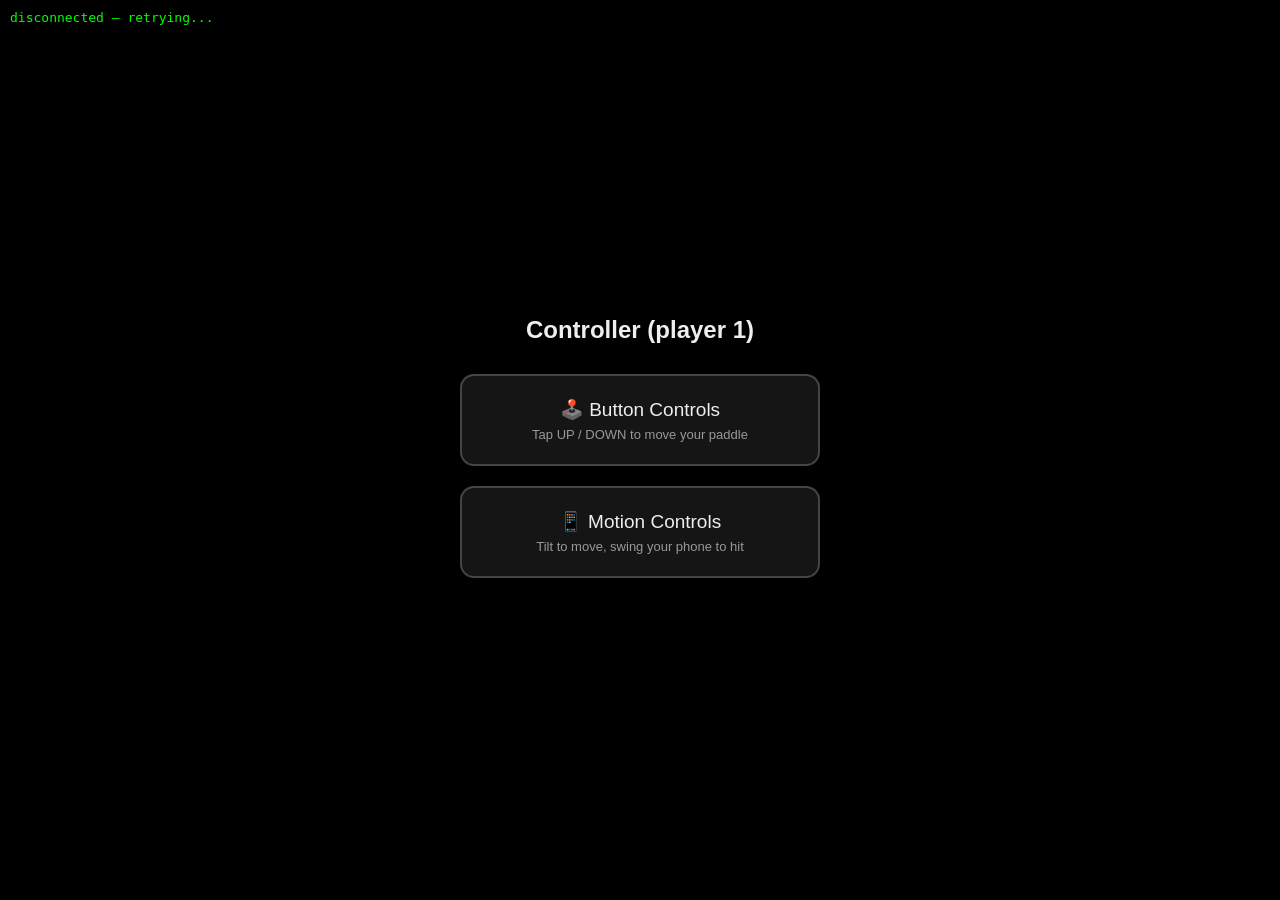
==== controller.html @ 8404f34f "update html" ====
<!DOCTYPE html>
<html>
<head>
    <title>Pong - Controller</title>
    <meta name="viewport" content="width=device-width, initial-scale=1.0, user-scalable=no">
    <style>
        * { box-sizing: border-box; -webkit-tap-highlight-color: transparent; }

        body {
            background: #000; color: #eee; font-family: -apple-system, Arial, sans-serif;
            display: flex; flex-direction: column; align-items: center; justify-content: center;
            height: 100vh; margin: 0; padding: 16px; text-align: center; overflow: hidden;
            transition: background-color 120ms ease-out;
        }

        h2 { margin: 4px 0 20px; }

        #status {
            position: fixed; top: 10px; left: 10px; color: #0f0; font-size: 13px; font-family: monospace;
        }

        .screen { display: none; width: 100%; max-width: 360px; }
        .screen.active { display: flex; flex-direction: column; align-items: center; }

        /* ---- Mode select ---- */
        .mode-btn {
            width: 100%; padding: 22px; margin: 10px 0; font-size: 19px; border-radius: 14px;
            border: 2px solid #444; background: #151515; color: #eee;
        }
        .mode-btn:active { background: #222; }
        .mode-btn .sub { display: block; font-size: 13px; color: #999; margin-top: 6px; font-weight: normal; }

        /* ---- Button mode ---- */
        button.control {
            width: 160px; height: 90px; font-size: 22px; margin: 10px; border-radius: 12px;
            border: none; background: #2a2a2a; color: #eee; touch-action: none;
        }
        button.control:active { background: #3a3a3a; }

        /* ---- Motion mode ---- */
        #tiltTrack {
            position: relative; width: 60px; height: 260px; background: #151515;
            border-radius: 30px; border: 2px solid #333; margin: 20px 0; overflow: hidden;
        }
        #tiltPuck {
            position: absolute; left: 5px; width: 50px; height: 50px; border-radius: 50%;
            background: #0af; transition: background-color 120ms ease-out;
        }
        #tiltPuck.flash { background: #ff9900; }

        #swingMeter {
            width: 100%; height: 10px; background: #151515; border-radius: 5px; overflow: hidden; margin-bottom: 8px;
        }
        #swingMeterFill { height: 100%; width: 0%; background: #0af; }

        .hint { font-size: 14px; color: #999; margin-top: 8px; line-height: 1.5; }
        .warn { font-size: 13px; color: #ffb300; margin-top: 10px; line-height: 1.4; }

        .link-btn { background: none; border: none; color: #0af; font-size: 14px; margin-top: 22px; padding: 10px; }
    </style>
</head>
<body id="body">
    <div id="status">connecting...</div>

    <!-- ============================================================
         SCREEN 1: MODE SELECT
    ============================================================= -->
    <div id="screen-select" class="screen active">
        <h2 id="titleSelect">Controller</h2>
        <button class="mode-btn" id="pickButtons">
            🕹️ Button Controls
            <span class="sub">Tap UP / DOWN to move your paddle</span>
        </button>
        <button class="mode-btn" id="pickMotion">
            📱 Motion Controls
            <span class="sub">Tilt to move, swing your phone to hit</span>
        </button>
    </div>

    <!-- ============================================================
         SCREEN 2: BUTTON MODE
    ============================================================= -->
    <div id="screen-buttons" class="screen">
        <h2 id="titleButtons">Controller</h2>
        <button class="control" id="up">UP</button>
        <button class="control" id="down">DOWN</button>
        <button class="link-btn" data-back>⟵ Change control mode</button>
    </div>

    <!-- ============================================================
         SCREEN 3: MOTION MODE
    ============================================================= -->
    <div id="screen-motion" class="screen">
        <h2 id="titleMotion">Controller</h2>

        <div id="motionPrompt">
            <p class="hint">Motion controls need permission to read your phone's sensors.</p>
            <button class="mode-btn" id="enableMotion">Enable Motion Controls</button>
            <p class="warn" id="secureWarning" style="display:none;">
                ⚠️ This page isn't loaded over HTTPS. Some phone browsers block motion
                sensors on plain http:// connections — if nothing happens after tapping
                Enable, try serving the app over HTTPS.
            </p>
            <button class="link-btn" data-back>⟵ Change control mode</button>
        </div>

        <div id="motionActive" style="display:none;">
            <div id="swingMeter"><div id="swingMeterFill"></div></div>
            <p class="hint" style="margin-top:0;">swing power</p>

            <div id="tiltTrack"><div id="tiltPuck"></div></div>

            <p class="hint">Tilt the phone up/down to move your paddle.<br>Swing it sharply to hit the ball with power.</p>

            <button class="link-btn" id="recalibrate">🎯 Recalibrate center</button>
            <button class="link-btn" data-back>⟵ Change control mode</button>
        </div>
    </div>

    <script>
        // ==========================================
        // SETUP
        // ==========================================
        const params = new URLSearchParams(window.location.search);
        const player = params.get("player") === "2" ? 2 : 1;
        document.querySelectorAll("#titleSelect, #titleButtons, #titleMotion").forEach(el => {
            el.textContent = `Controller (player ${player})`;
        });

        const statusEl = document.getElementById("status");
        const bodyEl = document.getElementById("body");
        let ws;

        function connect() {
            const wsScheme = location.protocol === "https:" ? "wss" : "ws";
            ws = new WebSocket(`${wsScheme}://${location.host}/ws/controller-${player}`);
            ws.onopen = () => { statusEl.textContent = "connected"; };
            ws.onclose = () => { statusEl.textContent = "disconnected — retrying..."; setTimeout(connect, 1000); };
            ws.onerror = () => ws.close();
        }
        connect();

        function sendMsg(obj) {
            if (ws && ws.readyState === WebSocket.OPEN) {
                ws.send(JSON.stringify(Object.assign({ player }, obj)));
            }
        }

        // ==========================================
        // SCREEN SWITCHING
        // ==========================================
        const screens = {
            select: document.getElementById("screen-select"),
            buttons: document.getElementById("screen-buttons"),
            motion: document.getElementById("screen-motion"),
        };
        function showScreen(name) {
            Object.values(screens).forEach(s => s.classList.remove("active"));
            screens[name].classList.add("active");
        }
        document.querySelectorAll("[data-back]").forEach(btn => {
            btn.addEventListener("click", () => {
                stopAllHolds();
                showScreen("select");
            });
        });

        // ==========================================
        // BUTTON MODE
        // ==========================================
        document.getElementById("pickButtons").addEventListener("click", () => showScreen("buttons"));

        // Holding UP/DOWN moves continuously: fire once immediately (so a quick
        // tap still registers), then keep resending at a fixed rate for as long
        // as the button/key stays down. One interval per action so holding both
        // at once (or a key + a button) doesn't clobber each other.
        const HOLD_REPEAT_MS = 1000 / 30;
        const holdIntervals = {};

        function startHold(action) {
            if (holdIntervals[action]) return; // already repeating
            sendMsg({ action });
            holdIntervals[action] = setInterval(() => sendMsg({ action }), HOLD_REPEAT_MS);
        }
        function stopHold(action) {
            if (holdIntervals[action]) {
                clearInterval(holdIntervals[action]);
                delete holdIntervals[action];
            }
        }
        function stopAllHolds() {
            Object.keys(holdIntervals).forEach(stopHold);
        }

        function bindHoldButton(btn, action) {
            btn.addEventListener("pointerdown", (e) => {
                e.preventDefault();
                btn.setPointerCapture(e.pointerId);
                startHold(action);
            });
            btn.addEventListener("pointerup", () => stopHold(action));
            btn.addEventListener("pointercancel", () => stopHold(action));
        }
        bindHoldButton(document.getElementById("up"), "up");
        bindHoldButton(document.getElementById("down"), "down");

        window.addEventListener("keydown", (e) => {
            if (!screens.buttons.classList.contains("active")) return;
            if (e.key === "ArrowUp" || e.key === "w" || e.key === "W") startHold("up");
            if (e.key === "ArrowDown" || e.key === "s" || e.key === "S") startHold("down");
        });
        window.addEventListener("keyup", (e) => {
            if (e.key === "ArrowUp" || e.key === "w" || e.key === "W") stopHold("up");
            if (e.key === "ArrowDown" || e.key === "s" || e.key === "S") stopHold("down");
        });

        // Don't leave a paddle stuck moving if focus/visibility is lost mid-hold,
        // or if the user backs out of the button screen while still pressing.
        window.addEventListener("blur", stopAllHolds);
        document.addEventListener("visibilitychange", () => {
            if (document.hidden) stopAllHolds();
        });

        // ==========================================
        // MOTION MODE
        // ==========================================
        document.getElementById("pickMotion").addEventListener("click", () => {
            showScreen("motion");
            if (!window.isSecureContext) {
                document.getElementById("secureWarning").style.display = "block";
            }
        });

        const TILT_RANGE_DEG = 40;     // full tilt range mapped to top..bottom of paddle
        const HIT_JERK_THRESHOLD = 9;  // m/s^2 sudden spike needed to count as a "swing"
        const HIT_JERK_MAX = 28;       // spike magnitude that counts as a full-power (1.0) swing
        const HIT_COOLDOWN_MS = 250;   // minimum time between two swings
        const ORIENTATION_SEND_INTERVAL_MS = 1000 / 20; // throttle position updates to 20Hz

        let baselineBeta = null;
        let latestBeta = null;
        let lastOrientationSend = 0;

        let smoothedMag = null;
        let lastHitTime = 0;

        const tiltPuck = document.getElementById("tiltPuck");
        const tiltTrack = document.getElementById("tiltTrack");
        const swingFill = document.getElementById("swingMeterFill");

        function updateTiltUI(normalized) {
            const trackHeight = tiltTrack.clientHeight - tiltPuck.clientHeight;
            tiltPuck.style.top = `${normalized * trackHeight}px`;
        }

        function handleOrientation(event) {
            if (event.beta === null || event.beta === undefined) return;
            latestBeta = event.beta;
            if (baselineBeta === null) baselineBeta = event.beta;

            const now = performance.now();
            if (now - lastOrientationSend < ORIENTATION_SEND_INTERVAL_MS) return;
            lastOrientationSend = now;

            const delta = event.beta - baselineBeta; // tilt forward (away from body) = negative-going in most holds
            let normalized = 0.5 - (delta / TILT_RANGE_DEG) * 0.5;
            normalized = Math.max(0, Math.min(1, normalized));

            updateTiltUI(normalized);
            sendMsg({ action: "set", value: normalized });
        }

        function flashHit() {
            tiltPuck.classList.add("flash");
            bodyEl.style.backgroundColor = "#221a00";
            setTimeout(() => {
                tiltPuck.classList.remove("flash");
                bodyEl.style.backgroundColor = "#000";
            }, 180);
            if (navigator.vibrate) navigator.vibrate(40);
        }

        function handleMotion(event) {
            const raw = (event.acceleration && event.acceleration.x !== null)
                ? event.acceleration
                : event.accelerationIncludingGravity;
            if (!raw || raw.x === null || raw.x === undefined) return;

            const mag = Math.sqrt((raw.x || 0) ** 2 + (raw.y || 0) ** 2 + (raw.z || 0) ** 2);
            if (smoothedMag === null) smoothedMag = mag;

            const jerk = mag - smoothedMag; // sudden spike above the slow-moving baseline = a swing
            smoothedMag = smoothedMag * 0.9 + mag * 0.1;

            swingFill.style.width = `${Math.min(100, Math.max(0, (jerk / HIT_JERK_MAX) * 100))}%`;

            const now = performance.now();
            if (jerk > HIT_JERK_THRESHOLD && now - lastHitTime > HIT_COOLDOWN_MS) {
                lastHitTime = now;
                const power = Math.min(1, jerk / HIT_JERK_MAX);
                sendMsg({ action: "hit", power });
                flashHit();
            }
        }

        async function enableMotion() {
            try {
                if (typeof DeviceMotionEvent !== "undefined" && typeof DeviceMotionEvent.requestPermission === "function") {
                    const perm = await DeviceMotionEvent.requestPermission();
                    if (perm !== "granted") { alert("Motion permission denied."); return; }
                }
                if (typeof DeviceOrientationEvent !== "undefined" && typeof DeviceOrientationEvent.requestPermission === "function") {
                    const perm = await DeviceOrientationEvent.requestPermission();
                    if (perm !== "granted") { alert("Orientation permission denied."); return; }
                }
            } catch (err) {
                alert("Couldn't get sensor permission: " + err);
                return;
            }

            window.addEventListener("deviceorientation", handleOrientation);
            window.addEventListener("devicemotion", handleMotion);

            document.getElementById("motionPrompt").style.display = "none";
            document.getElementById("motionActive").style.display = "block";
        }

        document.getElementById("enableMotion").addEventListener("click", enableMotion);
        document.getElementById("recalibrate").addEventListener("click", () => {
            if (latestBeta !== null) baselineBeta = latestBeta;
        });
    </script>
</body>
</html>
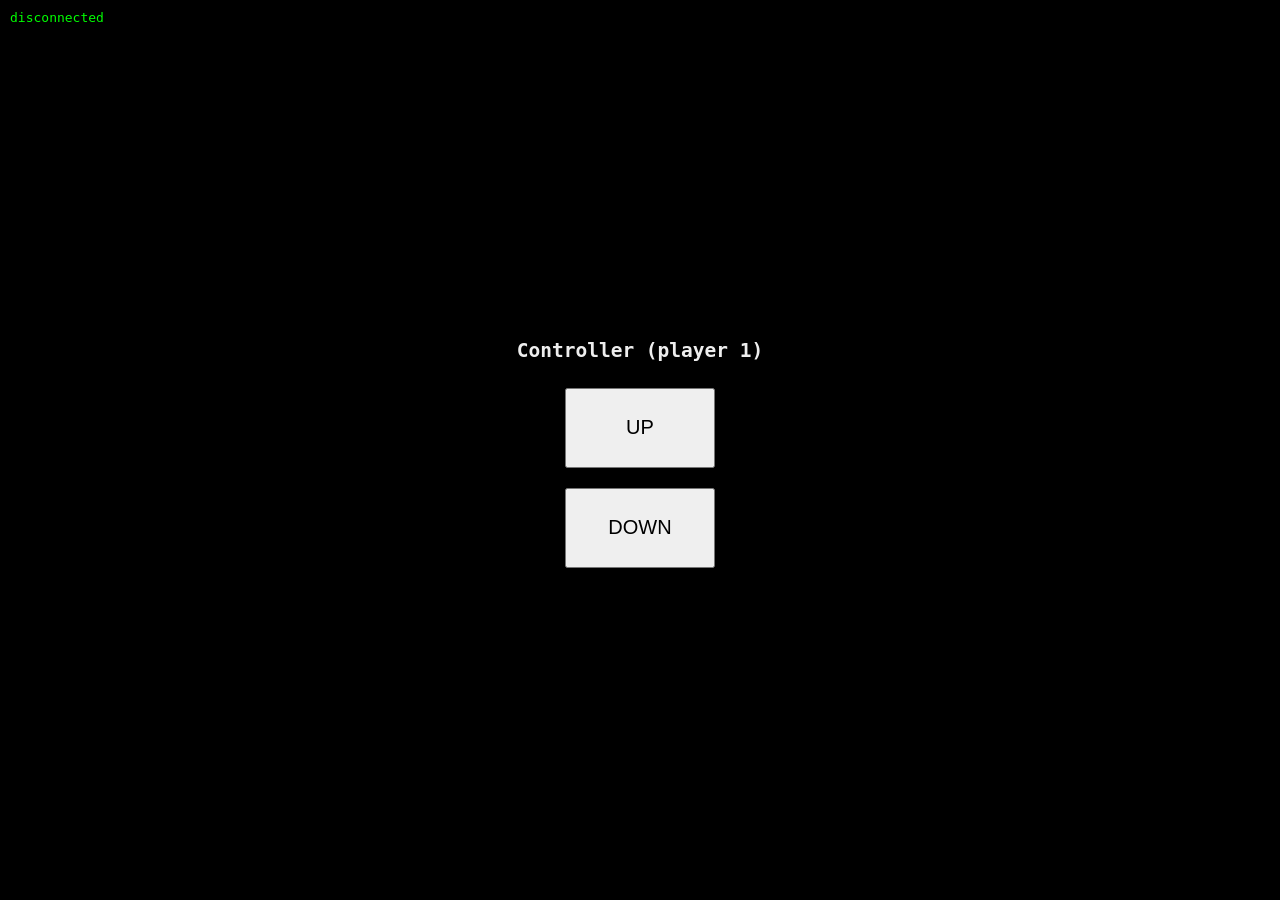
==== commit cfb78839: "change main.py" ====
--- a/controller.html
+++ b/controller.html
@@ -2,333 +2,40 @@
 <html>
 <head>
     <title>Pong - Controller</title>
-    <meta name="viewport" content="width=device-width, initial-scale=1.0, user-scalable=no">
     <style>
-        * { box-sizing: border-box; -webkit-tap-highlight-color: transparent; }
-
-        body {
-            background: #000; color: #eee; font-family: -apple-system, Arial, sans-serif;
-            display: flex; flex-direction: column; align-items: center; justify-content: center;
-            height: 100vh; margin: 0; padding: 16px; text-align: center; overflow: hidden;
-            transition: background-color 120ms ease-out;
-        }
-
-        h2 { margin: 4px 0 20px; }
-
-        #status {
-            position: fixed; top: 10px; left: 10px; color: #0f0; font-size: 13px; font-family: monospace;
-        }
-
-        .screen { display: none; width: 100%; max-width: 360px; }
-        .screen.active { display: flex; flex-direction: column; align-items: center; }
-
-        /* ---- Mode select ---- */
-        .mode-btn {
-            width: 100%; padding: 22px; margin: 10px 0; font-size: 19px; border-radius: 14px;
-            border: 2px solid #444; background: #151515; color: #eee;
-        }
-        .mode-btn:active { background: #222; }
-        .mode-btn .sub { display: block; font-size: 13px; color: #999; margin-top: 6px; font-weight: normal; }
-
-        /* ---- Button mode ---- */
-        button.control {
-            width: 160px; height: 90px; font-size: 22px; margin: 10px; border-radius: 12px;
-            border: none; background: #2a2a2a; color: #eee; touch-action: none;
-        }
-        button.control:active { background: #3a3a3a; }
-
-        /* ---- Motion mode ---- */
-        #tiltTrack {
-            position: relative; width: 60px; height: 260px; background: #151515;
-            border-radius: 30px; border: 2px solid #333; margin: 20px 0; overflow: hidden;
-        }
-        #tiltPuck {
-            position: absolute; left: 5px; width: 50px; height: 50px; border-radius: 50%;
-            background: #0af; transition: background-color 120ms ease-out;
-        }
-        #tiltPuck.flash { background: #ff9900; }
-
-        #swingMeter {
-            width: 100%; height: 10px; background: #151515; border-radius: 5px; overflow: hidden; margin-bottom: 8px;
-        }
-        #swingMeterFill { height: 100%; width: 0%; background: #0af; }
-
-        .hint { font-size: 14px; color: #999; margin-top: 8px; line-height: 1.5; }
-        .warn { font-size: 13px; color: #ffb300; margin-top: 10px; line-height: 1.4; }
-
-        .link-btn { background: none; border: none; color: #0af; font-size: 14px; margin-top: 22px; padding: 10px; }
+        body { background: #000; color: #eee; font-family: monospace; display: flex;
+               flex-direction: column; align-items: center; justify-content: center; height: 100vh; margin: 0; }
+        button { width: 150px; height: 80px; font-size: 20px; margin: 10px; }
+        #status { position: fixed; top: 10px; left: 10px; color: #0f0; }
     </style>
 </head>
-<body id="body">
+<body>
     <div id="status">connecting...</div>
-
-    <!-- ============================================================
-         SCREEN 1: MODE SELECT
-    ============================================================= -->
-    <div id="screen-select" class="screen active">
-        <h2 id="titleSelect">Controller</h2>
-        <button class="mode-btn" id="pickButtons">
-            🕹️ Button Controls
-            <span class="sub">Tap UP / DOWN to move your paddle</span>
-        </button>
-        <button class="mode-btn" id="pickMotion">
-            📱 Motion Controls
-            <span class="sub">Tilt to move, swing your phone to hit</span>
-        </button>
-    </div>
-
-    <!-- ============================================================
-         SCREEN 2: BUTTON MODE
-    ============================================================= -->
-    <div id="screen-buttons" class="screen">
-        <h2 id="titleButtons">Controller</h2>
-        <button class="control" id="up">UP</button>
-        <button class="control" id="down">DOWN</button>
-        <button class="link-btn" data-back>⟵ Change control mode</button>
-    </div>
-
-    <!-- ============================================================
-         SCREEN 3: MOTION MODE
-    ============================================================= -->
-    <div id="screen-motion" class="screen">
-        <h2 id="titleMotion">Controller</h2>
-
-        <div id="motionPrompt">
-            <p class="hint">Motion controls need permission to read your phone's sensors.</p>
-            <button class="mode-btn" id="enableMotion">Enable Motion Controls</button>
-            <p class="warn" id="secureWarning" style="display:none;">
-                ⚠️ This page isn't loaded over HTTPS. Some phone browsers block motion
-                sensors on plain http:// connections — if nothing happens after tapping
-                Enable, try serving the app over HTTPS.
-            </p>
-            <button class="link-btn" data-back>⟵ Change control mode</button>
-        </div>
-
-        <div id="motionActive" style="display:none;">
-            <div id="swingMeter"><div id="swingMeterFill"></div></div>
-            <p class="hint" style="margin-top:0;">swing power</p>
-
-            <div id="tiltTrack"><div id="tiltPuck"></div></div>
-
-            <p class="hint">Tilt the phone up/down to move your paddle.<br>Swing it sharply to hit the ball with power.</p>
-
-            <button class="link-btn" id="recalibrate">🎯 Recalibrate center</button>
-            <button class="link-btn" data-back>⟵ Change control mode</button>
-        </div>
-    </div>
+    <h2>Controller (player 1)</h2>
+    <button id="up">UP</button>
+    <button id="down">DOWN</button>
 
     <script>
-        // ==========================================
-        // SETUP
-        // ==========================================
-        const params = new URLSearchParams(window.location.search);
-        const player = params.get("player") === "2" ? 2 : 1;
-        document.querySelectorAll("#titleSelect, #titleButtons, #titleMotion").forEach(el => {
-            el.textContent = `Controller (player ${player})`;
-        });
+        const status = document.getElementById('status');
+        const ws = new WebSocket(`ws://${location.host}/ws/controller`);
 
-        const statusEl = document.getElementById("status");
-        const bodyEl = document.getElementById("body");
-        let ws;
+        ws.onopen = () => { status.textContent = 'connected'; };
+        ws.onclose = () => { status.textContent = 'disconnected'; };
+        ws.onerror = () => { status.textContent = 'error'; };
 
-        function connect() {
-            const wsScheme = location.protocol === "https:" ? "wss" : "ws";
-            ws = new WebSocket(`${wsScheme}://${location.host}/ws/controller-${player}`);
-            ws.onopen = () => { statusEl.textContent = "connected"; };
-            ws.onclose = () => { statusEl.textContent = "disconnected — retrying..."; setTimeout(connect, 1000); };
-            ws.onerror = () => ws.close();
-        }
-        connect();
-
-        function sendMsg(obj) {
-            if (ws && ws.readyState === WebSocket.OPEN) {
-                ws.send(JSON.stringify(Object.assign({ player }, obj)));
+        function send(direction) {
+            if (ws.readyState === WebSocket.OPEN) {
+                ws.send(JSON.stringify({ action: direction }));
             }
         }
 
-        // ==========================================
-        // SCREEN SWITCHING
-        // ==========================================
-        const screens = {
-            select: document.getElementById("screen-select"),
-            buttons: document.getElementById("screen-buttons"),
-            motion: document.getElementById("screen-motion"),
-        };
-        function showScreen(name) {
-            Object.values(screens).forEach(s => s.classList.remove("active"));
-            screens[name].classList.add("active");
-        }
-        document.querySelectorAll("[data-back]").forEach(btn => {
-            btn.addEventListener("click", () => {
-                stopAllHolds();
-                showScreen("select");
-            });
-        });
+        document.getElementById('up').addEventListener('click', () => send('up'));
+        document.getElementById('down').addEventListener('click', () => send('down'));
 
-        // ==========================================
-        // BUTTON MODE
-        // ==========================================
-        document.getElementById("pickButtons").addEventListener("click", () => showScreen("buttons"));
-
-        // Holding UP/DOWN moves continuously: fire once immediately (so a quick
-        // tap still registers), then keep resending at a fixed rate for as long
-        // as the button/key stays down. One interval per action so holding both
-        // at once (or a key + a button) doesn't clobber each other.
-        const HOLD_REPEAT_MS = 1000 / 30;
-        const holdIntervals = {};
-
-        function startHold(action) {
-            if (holdIntervals[action]) return; // already repeating
-            sendMsg({ action });
-            holdIntervals[action] = setInterval(() => sendMsg({ action }), HOLD_REPEAT_MS);
-        }
-        function stopHold(action) {
-            if (holdIntervals[action]) {
-                clearInterval(holdIntervals[action]);
-                delete holdIntervals[action];
-            }
-        }
-        function stopAllHolds() {
-            Object.keys(holdIntervals).forEach(stopHold);
-        }
-
-        function bindHoldButton(btn, action) {
-            btn.addEventListener("pointerdown", (e) => {
-                e.preventDefault();
-                btn.setPointerCapture(e.pointerId);
-                startHold(action);
-            });
-            btn.addEventListener("pointerup", () => stopHold(action));
-            btn.addEventListener("pointercancel", () => stopHold(action));
-        }
-        bindHoldButton(document.getElementById("up"), "up");
-        bindHoldButton(document.getElementById("down"), "down");
-
-        window.addEventListener("keydown", (e) => {
-            if (!screens.buttons.classList.contains("active")) return;
-            if (e.key === "ArrowUp" || e.key === "w" || e.key === "W") startHold("up");
-            if (e.key === "ArrowDown" || e.key === "s" || e.key === "S") startHold("down");
-        });
-        window.addEventListener("keyup", (e) => {
-            if (e.key === "ArrowUp" || e.key === "w" || e.key === "W") stopHold("up");
-            if (e.key === "ArrowDown" || e.key === "s" || e.key === "S") stopHold("down");
-        });
-
-        // Don't leave a paddle stuck moving if focus/visibility is lost mid-hold,
-        // or if the user backs out of the button screen while still pressing.
-        window.addEventListener("blur", stopAllHolds);
-        document.addEventListener("visibilitychange", () => {
-            if (document.hidden) stopAllHolds();
-        });
-
-        // ==========================================
-        // MOTION MODE
-        // ==========================================
-        document.getElementById("pickMotion").addEventListener("click", () => {
-            showScreen("motion");
-            if (!window.isSecureContext) {
-                document.getElementById("secureWarning").style.display = "block";
-            }
-        });
-
-        const TILT_RANGE_DEG = 40;     // full tilt range mapped to top..bottom of paddle
-        const HIT_JERK_THRESHOLD = 9;  // m/s^2 sudden spike needed to count as a "swing"
-        const HIT_JERK_MAX = 28;       // spike magnitude that counts as a full-power (1.0) swing
-        const HIT_COOLDOWN_MS = 250;   // minimum time between two swings
-        const ORIENTATION_SEND_INTERVAL_MS = 1000 / 20; // throttle position updates to 20Hz
-
-        let baselineBeta = null;
-        let latestBeta = null;
-        let lastOrientationSend = 0;
-
-        let smoothedMag = null;
-        let lastHitTime = 0;
-
-        const tiltPuck = document.getElementById("tiltPuck");
-        const tiltTrack = document.getElementById("tiltTrack");
-        const swingFill = document.getElementById("swingMeterFill");
-
-        function updateTiltUI(normalized) {
-            const trackHeight = tiltTrack.clientHeight - tiltPuck.clientHeight;
-            tiltPuck.style.top = `${normalized * trackHeight}px`;
-        }
-
-        function handleOrientation(event) {
-            if (event.beta === null || event.beta === undefined) return;
-            latestBeta = event.beta;
-            if (baselineBeta === null) baselineBeta = event.beta;
-
-            const now = performance.now();
-            if (now - lastOrientationSend < ORIENTATION_SEND_INTERVAL_MS) return;
-            lastOrientationSend = now;
-
-            const delta = event.beta - baselineBeta; // tilt forward (away from body) = negative-going in most holds
-            let normalized = 0.5 - (delta / TILT_RANGE_DEG) * 0.5;
-            normalized = Math.max(0, Math.min(1, normalized));
-
-            updateTiltUI(normalized);
-            sendMsg({ action: "set", value: normalized });
-        }
-
-        function flashHit() {
-            tiltPuck.classList.add("flash");
-            bodyEl.style.backgroundColor = "#221a00";
-            setTimeout(() => {
-                tiltPuck.classList.remove("flash");
-                bodyEl.style.backgroundColor = "#000";
-            }, 180);
-            if (navigator.vibrate) navigator.vibrate(40);
-        }
-
-        function handleMotion(event) {
-            const raw = (event.acceleration && event.acceleration.x !== null)
-                ? event.acceleration
-                : event.accelerationIncludingGravity;
-            if (!raw || raw.x === null || raw.x === undefined) return;
-
-            const mag = Math.sqrt((raw.x || 0) ** 2 + (raw.y || 0) ** 2 + (raw.z || 0) ** 2);
-            if (smoothedMag === null) smoothedMag = mag;
-
-            const jerk = mag - smoothedMag; // sudden spike above the slow-moving baseline = a swing
-            smoothedMag = smoothedMag * 0.9 + mag * 0.1;
-
-            swingFill.style.width = `${Math.min(100, Math.max(0, (jerk / HIT_JERK_MAX) * 100))}%`;
-
-            const now = performance.now();
-            if (jerk > HIT_JERK_THRESHOLD && now - lastHitTime > HIT_COOLDOWN_MS) {
-                lastHitTime = now;
-                const power = Math.min(1, jerk / HIT_JERK_MAX);
-                sendMsg({ action: "hit", power });
-                flashHit();
-            }
-        }
-
-        async function enableMotion() {
-            try {
-                if (typeof DeviceMotionEvent !== "undefined" && typeof DeviceMotionEvent.requestPermission === "function") {
-                    const perm = await DeviceMotionEvent.requestPermission();
-                    if (perm !== "granted") { alert("Motion permission denied."); return; }
-                }
-                if (typeof DeviceOrientationEvent !== "undefined" && typeof DeviceOrientationEvent.requestPermission === "function") {
-                    const perm = await DeviceOrientationEvent.requestPermission();
-                    if (perm !== "granted") { alert("Orientation permission denied."); return; }
-                }
-            } catch (err) {
-                alert("Couldn't get sensor permission: " + err);
-                return;
-            }
-
-            window.addEventListener("deviceorientation", handleOrientation);
-            window.addEventListener("devicemotion", handleMotion);
-
-            document.getElementById("motionPrompt").style.display = "none";
-            document.getElementById("motionActive").style.display = "block";
-        }
-
-        document.getElementById("enableMotion").addEventListener("click", enableMotion);
-        document.getElementById("recalibrate").addEventListener("click", () => {
-            if (latestBeta !== null) baselineBeta = latestBeta;
+        window.addEventListener('keydown', (e) => {
+            if (e.key === 'ArrowUp') send('up');
+            if (e.key === 'ArrowDown') send('down');
         });
     </script>
 </body>
-</html>+</html>
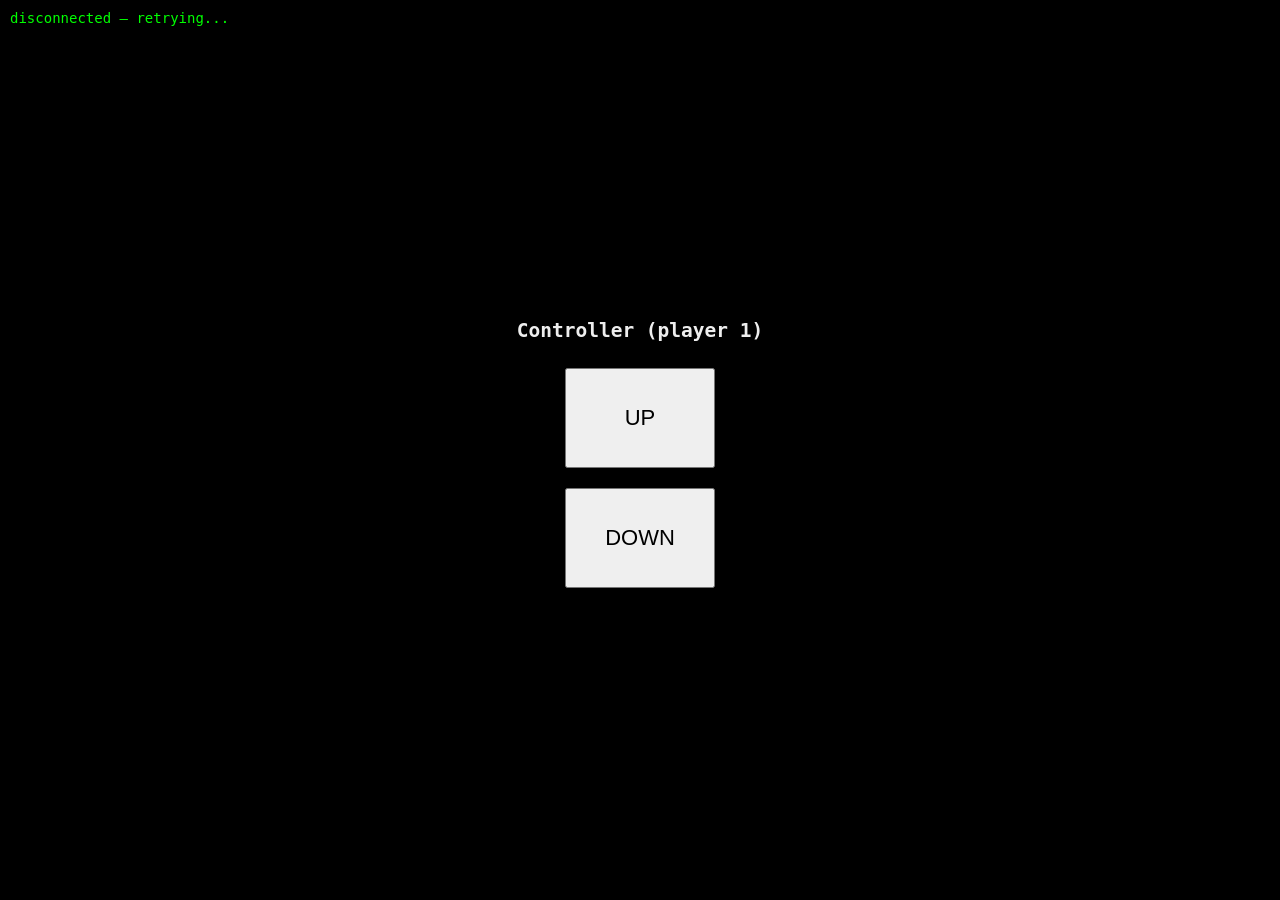
==== commit 3b68d3e1: "add multiscreen gameplay and phone controlsne cont" ====
--- a/controller.html
+++ b/controller.html
@@ -2,30 +2,40 @@
 <html>
 <head>
     <title>Pong - Controller</title>
+    <meta name="viewport" content="width=device-width, initial-scale=1.0, user-scalable=no">
     <style>
         body { background: #000; color: #eee; font-family: monospace; display: flex;
                flex-direction: column; align-items: center; justify-content: center; height: 100vh; margin: 0; }
-        button { width: 150px; height: 80px; font-size: 20px; margin: 10px; }
-        #status { position: fixed; top: 10px; left: 10px; color: #0f0; }
+        button { width: 150px; height: 100px; font-size: 22px; margin: 10px; touch-action: manipulation; }
+        #status { position: fixed; top: 10px; left: 10px; color: #0f0; font-size: 14px; }
     </style>
 </head>
 <body>
     <div id="status">connecting...</div>
-    <h2>Controller (player 1)</h2>
+    <h2 id="title">Controller</h2>
     <button id="up">UP</button>
     <button id="down">DOWN</button>
 
     <script>
+        // Use ?player=1 or ?player=2 to pick which paddle this controls.
+        const params = new URLSearchParams(window.location.search);
+        const player = params.get("player") === "2" ? 2 : 1;
+        document.getElementById("title").textContent = `Controller (player ${player})`;
+
         const status = document.getElementById('status');
-        const ws = new WebSocket(`ws://${location.host}/ws/controller`);
+        let ws;
 
-        ws.onopen = () => { status.textContent = 'connected'; };
-        ws.onclose = () => { status.textContent = 'disconnected'; };
-        ws.onerror = () => { status.textContent = 'error'; };
+        function connect() {
+            ws = new WebSocket(`ws://${location.host}/ws/controller-${player}`);
+            ws.onopen = () => { status.textContent = 'connected'; };
+            ws.onclose = () => { status.textContent = 'disconnected — retrying...'; setTimeout(connect, 1000); };
+            ws.onerror = () => ws.close();
+        }
+        connect();
 
         function send(direction) {
-            if (ws.readyState === WebSocket.OPEN) {
-                ws.send(JSON.stringify({ action: direction }));
+            if (ws && ws.readyState === WebSocket.OPEN) {
+                ws.send(JSON.stringify({ action: direction, player }));
             }
         }
 
@@ -33,9 +43,9 @@
         document.getElementById('down').addEventListener('click', () => send('down'));
 
         window.addEventListener('keydown', (e) => {
-            if (e.key === 'ArrowUp') send('up');
-            if (e.key === 'ArrowDown') send('down');
+            if (e.key === 'ArrowUp' || e.key === 'w' || e.key === 'W') send('up');
+            if (e.key === 'ArrowDown' || e.key === 's' || e.key === 'S') send('down');
         });
     </script>
 </body>
-</html>
+</html>
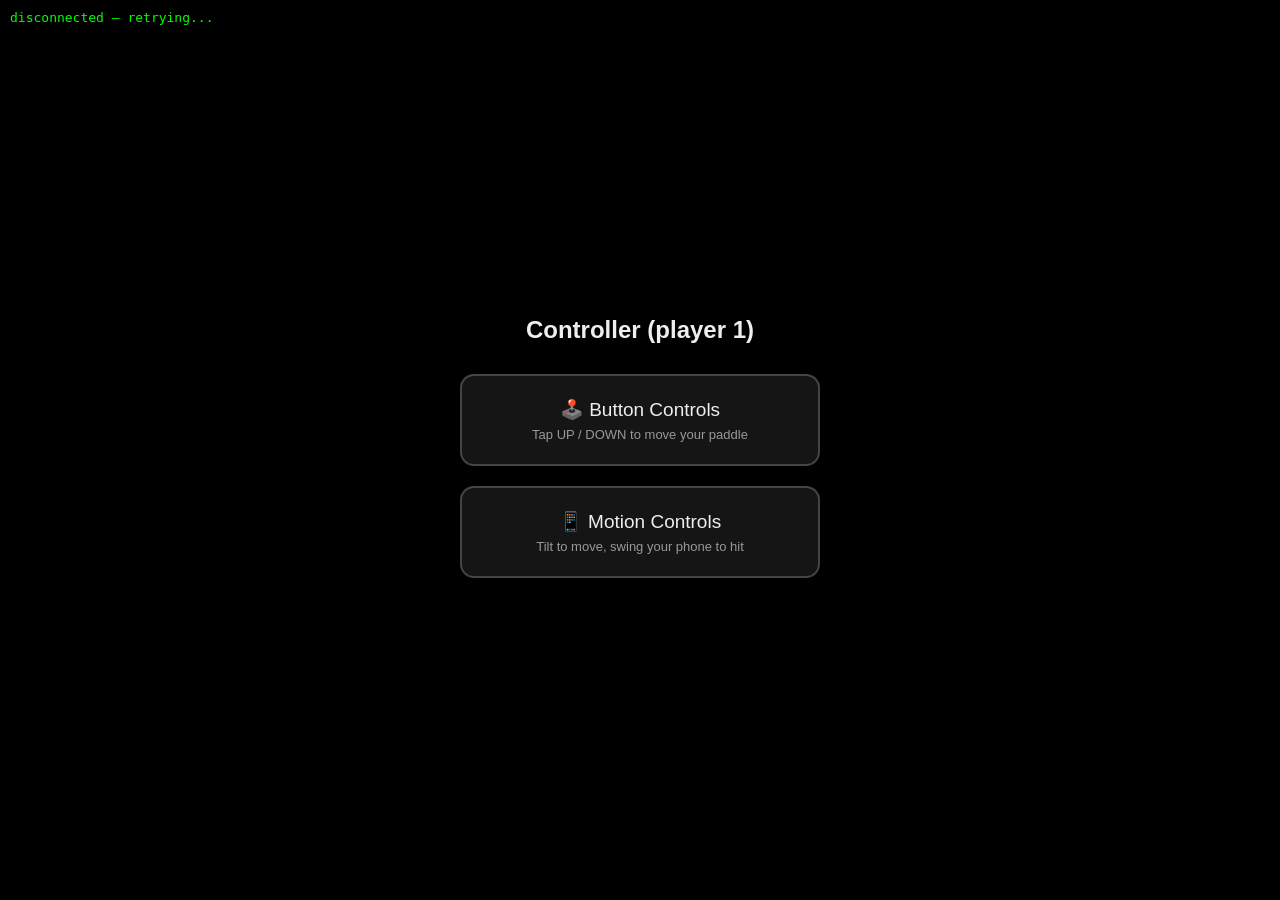
==== commit 1d07c61b: "fix controller and add https" ====
--- a/controller.html
+++ b/controller.html
@@ -4,47 +4,330 @@
     <title>Pong - Controller</title>
     <meta name="viewport" content="width=device-width, initial-scale=1.0, user-scalable=no">
     <style>
-        body { background: #000; color: #eee; font-family: monospace; display: flex;
-               flex-direction: column; align-items: center; justify-content: center; height: 100vh; margin: 0; }
-        button { width: 150px; height: 100px; font-size: 22px; margin: 10px; touch-action: manipulation; }
-        #status { position: fixed; top: 10px; left: 10px; color: #0f0; font-size: 14px; }
+        * { box-sizing: border-box; -webkit-tap-highlight-color: transparent; }
+
+        body {
+            background: #000; color: #eee; font-family: -apple-system, Arial, sans-serif;
+            display: flex; flex-direction: column; align-items: center; justify-content: center;
+            height: 100vh; margin: 0; padding: 16px; text-align: center; overflow: hidden;
+            transition: background-color 120ms ease-out;
+        }
+
+        h2 { margin: 4px 0 20px; }
+
+        #status {
+            position: fixed; top: 10px; left: 10px; color: #0f0; font-size: 13px; font-family: monospace;
+        }
+
+        .screen { display: none; width: 100%; max-width: 360px; }
+        .screen.active { display: flex; flex-direction: column; align-items: center; }
+
+        /* ---- Mode select ---- */
+        .mode-btn {
+            width: 100%; padding: 22px; margin: 10px 0; font-size: 19px; border-radius: 14px;
+            border: 2px solid #444; background: #151515; color: #eee;
+        }
+        .mode-btn:active { background: #222; }
+        .mode-btn .sub { display: block; font-size: 13px; color: #999; margin-top: 6px; font-weight: normal; }
+
+        /* ---- Button mode ---- */
+        button.control {
+            width: 160px; height: 90px; font-size: 22px; margin: 10px; border-radius: 12px;
+            border: none; background: #2a2a2a; color: #eee; touch-action: none;
+        }
+        button.control:active { background: #3a3a3a; }
+
+        /* ---- Motion mode ---- */
+        #tiltTrack {
+            position: relative; width: 60px; height: 260px; background: #151515;
+            border-radius: 30px; border: 2px solid #333; margin: 20px 0; overflow: hidden;
+        }
+        #tiltPuck {
+            position: absolute; left: 5px; width: 50px; height: 50px; border-radius: 50%;
+            background: #0af; transition: background-color 120ms ease-out;
+        }
+        #tiltPuck.flash { background: #ff9900; }
+
+        #swingMeter {
+            width: 100%; height: 10px; background: #151515; border-radius: 5px; overflow: hidden; margin-bottom: 8px;
+        }
+        #swingMeterFill { height: 100%; width: 0%; background: #0af; }
+
+        .hint { font-size: 14px; color: #999; margin-top: 8px; line-height: 1.5; }
+        .warn { font-size: 13px; color: #ffb300; margin-top: 10px; line-height: 1.4; }
+
+        .link-btn { background: none; border: none; color: #0af; font-size: 14px; margin-top: 22px; padding: 10px; }
     </style>
 </head>
-<body>
+<body id="body">
     <div id="status">connecting...</div>
-    <h2 id="title">Controller</h2>
-    <button id="up">UP</button>
-    <button id="down">DOWN</button>
+
+    <!-- ============================================================
+         SCREEN 1: MODE SELECT
+    ============================================================= -->
+    <div id="screen-select" class="screen active">
+        <h2 id="titleSelect">Controller</h2>
+        <button class="mode-btn" id="pickButtons">
+            🕹️ Button Controls
+            <span class="sub">Tap UP / DOWN to move your paddle</span>
+        </button>
+        <button class="mode-btn" id="pickMotion">
+            📱 Motion Controls
+            <span class="sub">Tilt to move, swing your phone to hit</span>
+        </button>
+    </div>
+
+    <!-- ============================================================
+         SCREEN 2: BUTTON MODE
+    ============================================================= -->
+    <div id="screen-buttons" class="screen">
+        <h2 id="titleButtons">Controller</h2>
+        <button class="control" id="up">UP</button>
+        <button class="control" id="down">DOWN</button>
+        <button class="link-btn" data-back>⟵ Change control mode</button>
+    </div>
+
+    <!-- ============================================================
+         SCREEN 3: MOTION MODE
+    ============================================================= -->
+    <div id="screen-motion" class="screen">
+        <h2 id="titleMotion">Controller</h2>
+
+        <div id="motionPrompt">
+            <p class="hint">Motion controls need permission to read your phone's sensors.</p>
+            <button class="mode-btn" id="enableMotion">Enable Motion Controls</button>
+            <p class="warn" id="secureWarning" style="display:none;">
+                ⚠️ This page isn't loaded over HTTPS. Some phone browsers block motion
+                sensors on plain http:// connections — if nothing happens after tapping
+                Enable, try serving the app over HTTPS.
+            </p>
+            <button class="link-btn" data-back>⟵ Change control mode</button>
+        </div>
+
+        <div id="motionActive" style="display:none;">
+            <div id="swingMeter"><div id="swingMeterFill"></div></div>
+            <p class="hint" style="margin-top:0;">swing power</p>
+
+            <div id="tiltTrack"><div id="tiltPuck"></div></div>
+
+            <p class="hint">Tilt the phone up/down to move your paddle.<br>Swing it sharply to hit the ball with power.</p>
+
+            <button class="link-btn" id="recalibrate">🎯 Recalibrate center</button>
+            <button class="link-btn" data-back>⟵ Change control mode</button>
+        </div>
+    </div>
 
     <script>
-        // Use ?player=1 or ?player=2 to pick which paddle this controls.
+        // ==========================================
+        // SETUP
+        // ==========================================
         const params = new URLSearchParams(window.location.search);
         const player = params.get("player") === "2" ? 2 : 1;
-        document.getElementById("title").textContent = `Controller (player ${player})`;
-
-        const status = document.getElementById('status');
+        document.querySelectorAll("#titleSelect, #titleButtons, #titleMotion").forEach(el => {
+            el.textContent = `Controller (player ${player})`;
+        });
+
+        const statusEl = document.getElementById("status");
+        const bodyEl = document.getElementById("body");
         let ws;
 
         function connect() {
-            ws = new WebSocket(`ws://${location.host}/ws/controller-${player}`);
-            ws.onopen = () => { status.textContent = 'connected'; };
-            ws.onclose = () => { status.textContent = 'disconnected — retrying...'; setTimeout(connect, 1000); };
+            const wsScheme = location.protocol === "https:" ? "wss" : "ws";
+            ws = new WebSocket(`${wsScheme}://${location.host}/ws/controller-${player}`);
+            ws.onopen = () => { statusEl.textContent = "connected"; };
+            ws.onclose = () => { statusEl.textContent = "disconnected — retrying..."; setTimeout(connect, 1000); };
             ws.onerror = () => ws.close();
         }
         connect();
 
-        function send(direction) {
+        function sendMsg(obj) {
             if (ws && ws.readyState === WebSocket.OPEN) {
-                ws.send(JSON.stringify({ action: direction, player }));
-            }
-        }
-
-        document.getElementById('up').addEventListener('click', () => send('up'));
-        document.getElementById('down').addEventListener('click', () => send('down'));
-
-        window.addEventListener('keydown', (e) => {
-            if (e.key === 'ArrowUp' || e.key === 'w' || e.key === 'W') send('up');
-            if (e.key === 'ArrowDown' || e.key === 's' || e.key === 'S') send('down');
+                ws.send(JSON.stringify(Object.assign({ player }, obj)));
+            }
+        }
+
+        // ==========================================
+        // SCREEN SWITCHING
+        // ==========================================
+        const screens = {
+            select: document.getElementById("screen-select"),
+            buttons: document.getElementById("screen-buttons"),
+            motion: document.getElementById("screen-motion"),
+        };
+        function showScreen(name) {
+            Object.values(screens).forEach(s => s.classList.remove("active"));
+            screens[name].classList.add("active");
+        }
+        document.querySelectorAll("[data-back]").forEach(btn => {
+            btn.addEventListener("click", () => {
+                stopAllHolds();
+                showScreen("select");
+            });
+        });
+
+        // ==========================================
+        // BUTTON MODE
+        // ==========================================
+        document.getElementById("pickButtons").addEventListener("click", () => showScreen("buttons"));
+
+        // Holding UP/DOWN moves continuously: fire once immediately (so a quick
+        // tap still registers), then keep resending at a fixed rate for as long
+        // as the button/key stays down. One interval per action so holding both
+        // at once (or a key + a button) doesn't clobber each other.
+        const HOLD_REPEAT_MS = 1000 / 30;
+        const holdIntervals = {};
+
+        function startHold(action) {
+            if (holdIntervals[action]) return; // already repeating
+            sendMsg({ action });
+            holdIntervals[action] = setInterval(() => sendMsg({ action }), HOLD_REPEAT_MS);
+        }
+        function stopHold(action) {
+            if (holdIntervals[action]) {
+                clearInterval(holdIntervals[action]);
+                delete holdIntervals[action];
+            }
+        }
+        function stopAllHolds() {
+            Object.keys(holdIntervals).forEach(stopHold);
+        }
+
+        function bindHoldButton(btn, action) {
+            btn.addEventListener("pointerdown", (e) => {
+                e.preventDefault();
+                btn.setPointerCapture(e.pointerId);
+                startHold(action);
+            });
+            btn.addEventListener("pointerup", () => stopHold(action));
+            btn.addEventListener("pointercancel", () => stopHold(action));
+        }
+        bindHoldButton(document.getElementById("up"), "up");
+        bindHoldButton(document.getElementById("down"), "down");
+
+        window.addEventListener("keydown", (e) => {
+            if (!screens.buttons.classList.contains("active")) return;
+            if (e.key === "ArrowUp" || e.key === "w" || e.key === "W") startHold("up");
+            if (e.key === "ArrowDown" || e.key === "s" || e.key === "S") startHold("down");
+        });
+        window.addEventListener("keyup", (e) => {
+            if (e.key === "ArrowUp" || e.key === "w" || e.key === "W") stopHold("up");
+            if (e.key === "ArrowDown" || e.key === "s" || e.key === "S") stopHold("down");
+        });
+
+        // Don't leave a paddle stuck moving if focus/visibility is lost mid-hold,
+        // or if the user backs out of the button screen while still pressing.
+        window.addEventListener("blur", stopAllHolds);
+        document.addEventListener("visibilitychange", () => {
+            if (document.hidden) stopAllHolds();
+        });
+
+        // ==========================================
+        // MOTION MODE
+        // ==========================================
+        document.getElementById("pickMotion").addEventListener("click", () => {
+            showScreen("motion");
+            if (!window.isSecureContext) {
+                document.getElementById("secureWarning").style.display = "block";
+            }
+        });
+
+        const TILT_RANGE_DEG = 40;     // full tilt range mapped to top..bottom of paddle
+        const HIT_JERK_THRESHOLD = 9;  // m/s^2 sudden spike needed to count as a "swing"
+        const HIT_JERK_MAX = 28;       // spike magnitude that counts as a full-power (1.0) swing
+        const HIT_COOLDOWN_MS = 250;   // minimum time between two swings
+        const ORIENTATION_SEND_INTERVAL_MS = 1000 / 20; // throttle position updates to 20Hz
+
+        let baselineBeta = null;
+        let latestBeta = null;
+        let lastOrientationSend = 0;
+
+        let smoothedMag = null;
+        let lastHitTime = 0;
+
+        const tiltPuck = document.getElementById("tiltPuck");
+        const tiltTrack = document.getElementById("tiltTrack");
+        const swingFill = document.getElementById("swingMeterFill");
+
+        function updateTiltUI(normalized) {
+            const trackHeight = tiltTrack.clientHeight - tiltPuck.clientHeight;
+            tiltPuck.style.top = `${normalized * trackHeight}px`;
+        }
+
+        function handleOrientation(event) {
+            if (event.beta === null || event.beta === undefined) return;
+            latestBeta = event.beta;
+            if (baselineBeta === null) baselineBeta = event.beta;
+
+            const now = performance.now();
+            if (now - lastOrientationSend < ORIENTATION_SEND_INTERVAL_MS) return;
+            lastOrientationSend = now;
+
+            const delta = event.beta - baselineBeta; // tilt forward (away from body) = negative-going in most holds
+            let normalized = 0.5 - (delta / TILT_RANGE_DEG) * 0.5;
+            normalized = Math.max(0, Math.min(1, normalized));
+
+            updateTiltUI(normalized);
+            sendMsg({ action: "set", value: normalized });
+        }
+
+        function flashHit() {
+            tiltPuck.classList.add("flash");
+            bodyEl.style.backgroundColor = "#221a00";
+            setTimeout(() => {
+                tiltPuck.classList.remove("flash");
+                bodyEl.style.backgroundColor = "#000";
+            }, 180);
+            if (navigator.vibrate) navigator.vibrate(40);
+        }
+
+        function handleMotion(event) {
+            const raw = (event.acceleration && event.acceleration.x !== null)
+                ? event.acceleration
+                : event.accelerationIncludingGravity;
+            if (!raw || raw.x === null || raw.x === undefined) return;
+
+            const mag = Math.sqrt((raw.x || 0) ** 2 + (raw.y || 0) ** 2 + (raw.z || 0) ** 2);
+            if (smoothedMag === null) smoothedMag = mag;
+
+            const jerk = mag - smoothedMag; // sudden spike above the slow-moving baseline = a swing
+            smoothedMag = smoothedMag * 0.9 + mag * 0.1;
+
+            swingFill.style.width = `${Math.min(100, Math.max(0, (jerk / HIT_JERK_MAX) * 100))}%`;
+
+            const now = performance.now();
+            if (jerk > HIT_JERK_THRESHOLD && now - lastHitTime > HIT_COOLDOWN_MS) {
+                lastHitTime = now;
+                const power = Math.min(1, jerk / HIT_JERK_MAX);
+                sendMsg({ action: "hit", power });
+                flashHit();
+            }
+        }
+
+        async function enableMotion() {
+            try {
+                if (typeof DeviceMotionEvent !== "undefined" && typeof DeviceMotionEvent.requestPermission === "function") {
+                    const perm = await DeviceMotionEvent.requestPermission();
+                    if (perm !== "granted") { alert("Motion permission denied."); return; }
+                }
+                if (typeof DeviceOrientationEvent !== "undefined" && typeof DeviceOrientationEvent.requestPermission === "function") {
+                    const perm = await DeviceOrientationEvent.requestPermission();
+                    if (perm !== "granted") { alert("Orientation permission denied."); return; }
+                }
+            } catch (err) {
+                alert("Couldn't get sensor permission: " + err);
+                return;
+            }
+
+            window.addEventListener("deviceorientation", handleOrientation);
+            window.addEventListener("devicemotion", handleMotion);
+
+            document.getElementById("motionPrompt").style.display = "none";
+            document.getElementById("motionActive").style.display = "block";
+        }
+
+        document.getElementById("enableMotion").addEventListener("click", enableMotion);
+        document.getElementById("recalibrate").addEventListener("click", () => {
+            if (latestBeta !== null) baselineBeta = latestBeta;
         });
     </script>
 </body>
